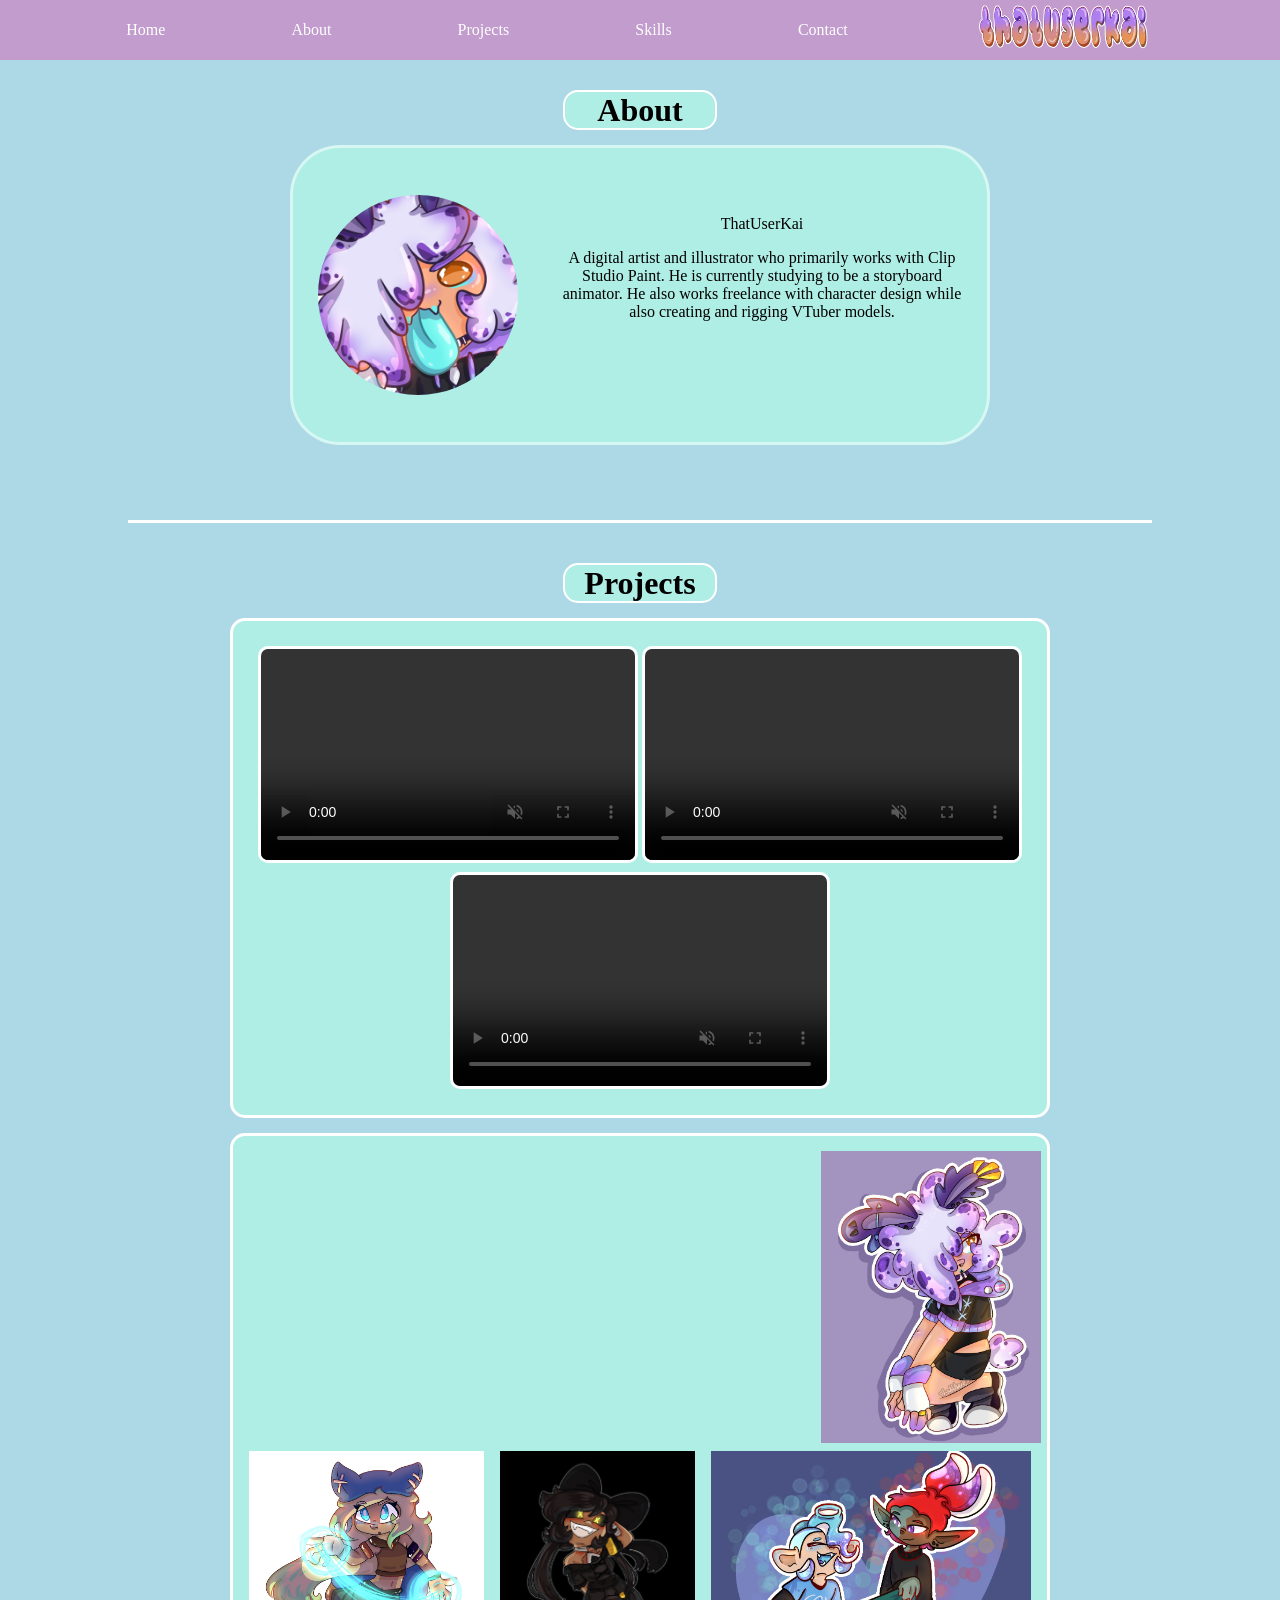
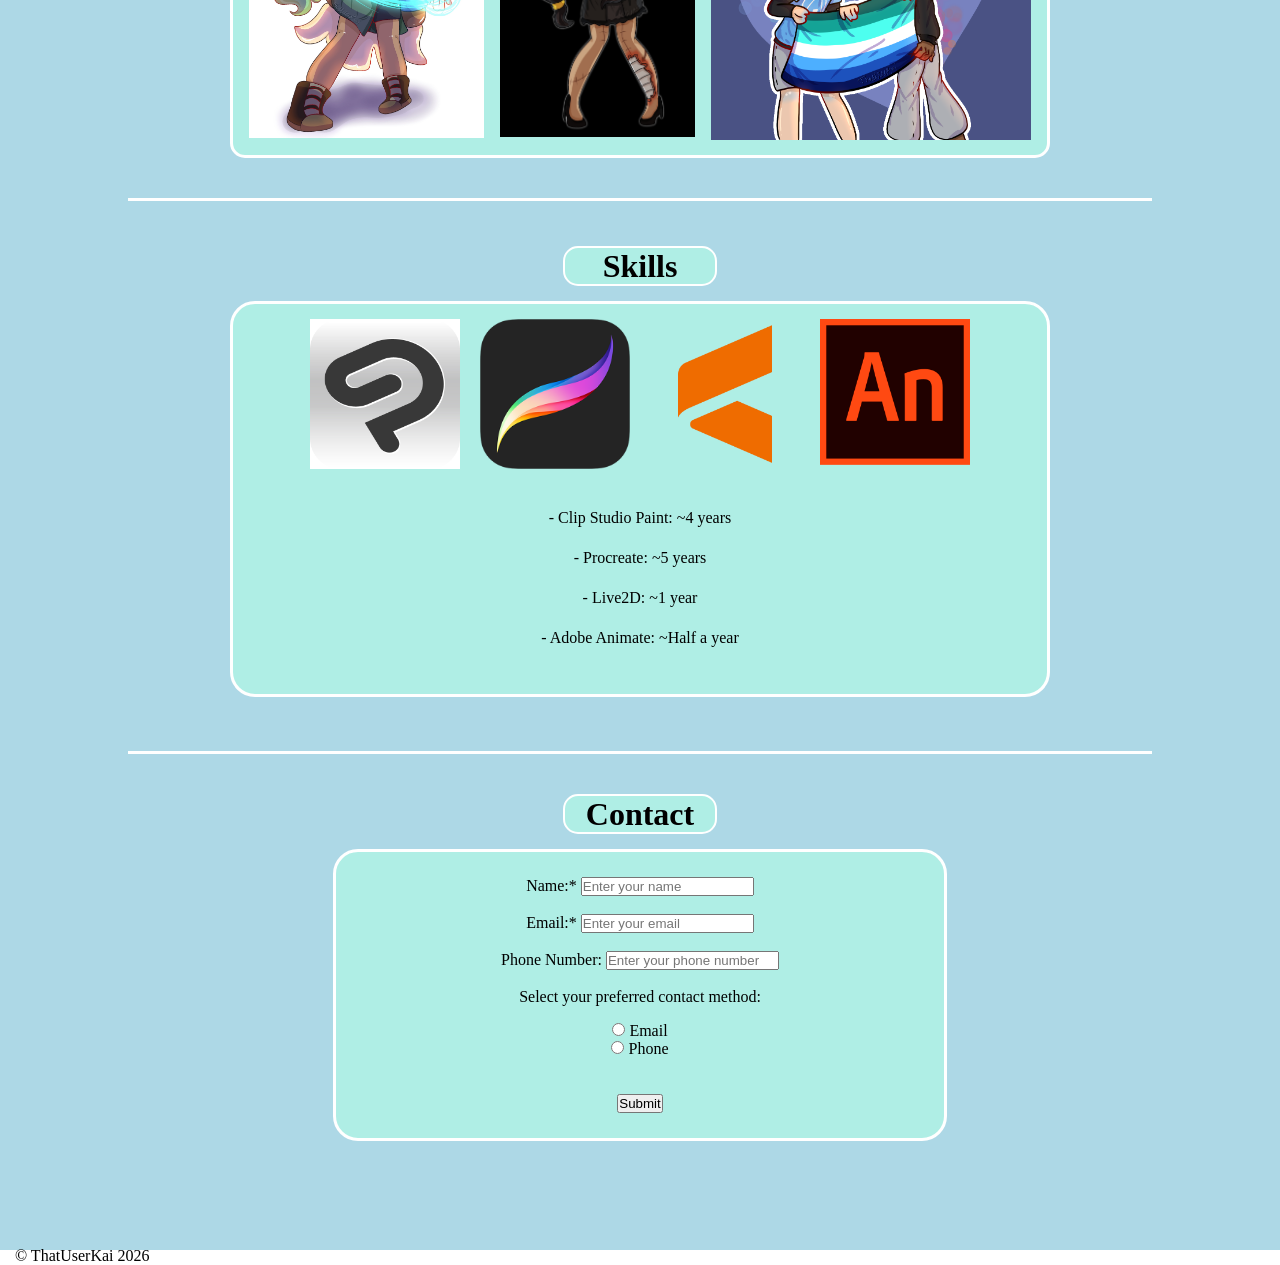
==== index.html @ f7bbb40c "commit" ====
<!DOCTYPE html>
<html lang="en">
 <head>
 <meta charset="UTF-8" />
 <meta http-equiv="X-UA-Compatible" content="IE=edge" />
 <meta name="viewport" content="width=device-width, initial-scale=1.0" />
 <title>Homework2</title>
 <link rel="stylesheet" href="styles.css">
 </head>
 <body>
    <nav>
        <a href="#home">Home</a>
        <a href="#home">About</a>
        <a href="#projects">Projects</a>
        <a href="#skills">Skills</a>
        <a href="#contact">Contact</a>
        <div class="logo">
            <img src="images/logo.png" alt="">
        </div>
    </nav>
        <div class="content">
            <header id="home"></header>
            <div class="about">
                <h1>About</h1>
                <div class="info">
                    <div class="icon"></div>
                    <div class="text">
                        <p>ThatUserKai</p>
                        <p>A digital artist and illustrator who primarily works with Clip Studio Paint. He is currently studying to be a storyboard animator. He also works freelance with character design while also creating and rigging VTuber models.</p>
                    </div>
                </div>
            </div>
            <div id="projects" class="line"></div>
            <div class="projects">
                <h1>Projects</h1>
                <div class="videos">
                    <div class="oneTwo">
                        <div class="videoOne">
                        <video controls autoplay loop muted>
                             <source src="videos/1.mov">
                            </video>
                    </div>
                    <div class="videoTwo">
                        <video controls autoplay loop muted>
                            <source src="videos/2.mov">
                        </video> 
                    </div>
                    </div>
                    <div class="videoThree">
                        <video controls autoplay loop muted>
                            <source src="videos/3.mov">
                        </video>  
                    </div>
                </div>
                <div class="images">
                    <div class="topImages">
                        <div class="artOne"></div>
                    <div class="artTwo"></div>
                    <div class="artThree"></div>
                    </div>
                    <div class="bottomImages">
                    <div class="artFour"></div>
                    <div class="artFive"></div>
                    <div class="artSix"></div>
                    </div>
                </div>
            </div>
            <div id="skills" class="line"></div>
            <div class="skills">
                <h1>Skills</h1>
                <div class="skillsContent">
                    <div class="skillsIcon">
                    <div class="iconOne"></div>
                    <div class="iconTwo"></div>
                    <div class="iconThree"></div>
                    <div class="iconFour"></div>
                </div>
                <p>
                    <p>- Clip Studio Paint: ~4 years</p>
                    <p>- Procreate: ~5 years</p>
                    <p>- Live2D: ~1 year</p>
                    <p>- Adobe Animate: ~Half a year</p>
                </p>
                </div>
            </div>
            <div class="line"></div>
            <div id="contact" class="contact">
                <h1>Contact</h1>
                <form action="submitPage.html" method="get">
                    <label for="name">Name:*</label>
                <input type="text" id="name" name="name" placeholder="Enter your name">
                <br><br>

                <label for="email">Email:*</label>
                <input type="email" id="email" name="email" placeholder="Enter your email">
                <br><br>

                <label for="phone">Phone Number:</label>
                <input type="phone"
                id="phone" name="phone" placeholder="Enter your phone number">
                <br><br>

                <p>Select your preferred contact method:</p>
                <input type="radio" id="email" name="contact" value="email">
                <label for="email">Email</label><br>
                <input type="radio" id="phone" name="contact" value="phone">
                <label for="phone">Phone</label><br>
                <br><br>

                <input type="submit" value="Submit">
                </form>
            
            </div>
            <br>
            <footer>
            <p>&copy; ThatUserKai 2026</p>
        </footer>
        </div>
 </body>
</html>
---- styles.css ----
* {
 margin: 0;
 padding: 0;
 box-sizing: border-box;
}
html, body {
 height: 100%
}
h1, h2, h3, h4, h5, h6, p {
 margin-bottom: 16px
}

nav {
  position: fixed;
  width: 100%;
  height: 60px;
  background-color: #c19ccc;
  display: flex;
  align-items: center;
  justify-content: space-evenly;
}

nav a {
  text-decoration: none;
  color: #fff;
}

.logo, img{
  width: 180px;
  align-items: center;
}

.content{
  margin: 0 auto;
  width: 100%;
  height: 2850px;
  background-color: lightblue;
}

.about{
  padding-top: 90px;
  margin: 0 auto;
  width: 80%;
  height: 500px;
  /*background-color: lightgreen;*/
  margin-bottom: 20px;
}
.projects{
  padding-top: 15px;
  margin: 0 auto;
  width: 80%;
  height: 1225px;
  /*background-color: lightsalmon;*/
  margin-bottom: 25px;
}
.skills{
  padding-top: 20px;
  margin: 0 auto;
  width: 80%;
  height: 500px;
  /* background-color: lightseagreen;*/
  margin-bottom: 25px;
}
.contact{
  padding-top: 15px;
  margin: 0 auto;
  width: 80%;
  height: 450px;
  /*background-color: lightskyblue;*/
}
footer{
  margin-left: 15px;
}
h1{
  margin: 0 auto;
  text-align: center;
  width: 15%;
  height: 40px;
  border: solid 2.5px;
  border-color: white;
  border-radius: 15px;
  background-color: rgba(176, 255, 229, 0.559);
  margin-bottom: 15px;
}
.info{
  border: solid;
  border-color: rgba(255, 255, 255, 0.493);
  border-radius: 50px;
  display: flex;
  justify-content: space-between;
  align-items: center;
  margin: 0 auto;
  width: 700px;
  height: 300px;
  background-color: rgba(176, 255, 229, 0.559);
}
.text{
  padding-top: 20px;
  margin-right: 25px;
  /*background-color: green;*/
  width: 400px;
  height: 200px;
  text-align: center;
}
.icon{
  margin: 25px;
  border-radius: 50%;
  background-image: url(images/lick_pfp.png);
  background-position: 0px -20px;
  background-repeat: no-repeat;
  background-size: 110%;
  width: 200px;
  height: 200px;
}
.line{
  margin: 0 auto;
  width: 80%;
  height: 3px;
  background-color: white;
  margin-bottom: 25px;
}

.skillsContent{
  margin: 0 auto;
  margin-top: 15px;
  width: 80%;
  border: solid;
  border-color: white;
  border-radius: 25px;
  background-color: rgba(176, 255, 229, 0.559);
}
.skillsIcon{
  padding-top: 15px;
  width: 700px;
  height: 150px;
  margin: 0 auto;
  display: flex;
  justify-content: space-evenly;
}
.iconOne{
  background-image: url(images/csp.jpg);
  background-repeat: no-repeat;
  background-size: 100%;
  width: 150px;
  height: 150px;
}
.iconTwo{
  background-image: url(images/procreate.png);
  background-repeat: no-repeat;
  background-size: 100%;
  width: 150px;
  height: 150px;
}
.iconThree{
  background-image: url(images/live2d.png);
  background-repeat: no-repeat;
  background-size: 100%;
  width: 150px;
  height: 150px;
}
.iconFour{
  background-image: url(images/animate.png);
  background-repeat: no-repeat;
  background-size: 100%;
  width: 150px;
  height: 150px;
}
.skills p{
  text-align: center;
  /*background-color: blue;*/
  margin: 0 auto;
  padding-top: 15px;
  width: 300px;
  height: 40px;
}

.videos{  
  border: solid 3px;
  border-color: white;
  border-radius: 15px;
  margin: 0 auto;
  width: 80%;
  height: 500px;
  margin-bottom: 15px;
  background-color: rgba(176, 255, 229, 0.559);
  /*background-color: blue;*/
}
.oneTwo{
  margin: 0 auto;
  width: 95%;
  display: flex;
  justify-content: space-evenly;
  margin-bottom: -20px;
}
.images{
  margin: 0 auto;
  padding-top: 15px;
  width: 80%;
  height: 625px;
  border: solid;
  border-radius: 15px;
  border-color: white;
  background-color: rgba(176, 255, 229, 0.559);
}

.videoOne video{
  margin-top: 25px;
  width: 380px;
  height: 217px;
  border-radius: 10px;
  border: solid;
  border-color: white;
  margin-bottom: 25px;
}
.videoTwo video{
  margin-top: 25px;
  width: 380px;
  height: 217px;
  border-radius: 10px;
  border: solid;
  border-color: white;
}
.videoThree{
  margin: 0 auto;
  width: 380px;
  height: 217px;
}
.videoThree video{
  width: 380px;
  height: 217px;
  border-radius: 10px;
  border: solid;
  border-color: white;
}
.topImages{
  height: 300px;
  display: flex;
  justify-content: space-evenly;;
}
.bottomImages{
  height: 300px;
  display: flex;
  justify-content: space-evenly;;
}
.artOne{
  background-image: url(images/Ciel.png);
  background-repeat: no-repeat;
  background-size: 100%;
  width: 225px;
  height: 400px;
}
.artTwo{
  background-image: url(images/bird.png);
  background-repeat: no-repeat;
  background-size: 100%;
  width: 345px;
  height: 500px;
}
.artThree{
  background-image: url(images/bnuuy.png);
  background-repeat: no-repeat;
  background-size: 100%;
  width: 220px;
}
.artFour{
  background-image: url(images/Emi.png);
  background-repeat: no-repeat;
  background-size: 100%;
  width: 235px;
}
.artFive{
  background-image: url(images/Cyn.png);
  background-repeat: no-repeat;
  background-size: 100%;
  width: 195px;
}
.artSix{
  background-image: url(images/gays.png);
  background-repeat: no-repeat;
  background-size: 100%;
  width: 320px;
}

form{
  border: solid 3px;
  border-color: white;
  border-radius: 25px;
  padding-top: 25px;
  padding-bottom: 25px;
  text-align: center;
  /*background-color: blue;*/
  margin: 0 auto;
  width: 60%;
  background-color: rgba(176, 255, 229, 0.559);
}

/*Submit Form*/

.content2{
  margin: 0 auto;
  padding-top: 125px;
  width: 100%;
  height: 618px;
  background-color: lightblue;
}

.box{
  margin: 0 auto;
  border: solid 3px;
  border-color: white;
  border-radius: 25px;
  width: 450px;
  height: 425px;
}
h2{
  padding-top: 25px;
  margin: 0 auto;
  text-align: center;
  width: 300px;
  height: 100px;
}
.box{
  margin: 0 auto;
}
.box p{
  margin: 0 auto;
  text-align: center;
  padding-top: 15px;
  width: 400px;
  height: 50px;
}
.heartEmoji{
  margin: 0 auto;
  background-image: url(images/Heart.png);
  background-repeat: no-repeat;
  background-size: 100%;
  border-radius: 100px;
  width: 150px;
  height: 150px;
  margin-bottom: 20px;
}
.homeButton{
  border: solid 2px;
  border-color: white;
  border-radius: 15px;
  margin: 0 auto;
  text-align: center;
  width: 50px;
  height: 20px;
  background-color: rgba(176, 255, 229, 0.559); 
}
.homeButton a{
  text-decoration: none;
}
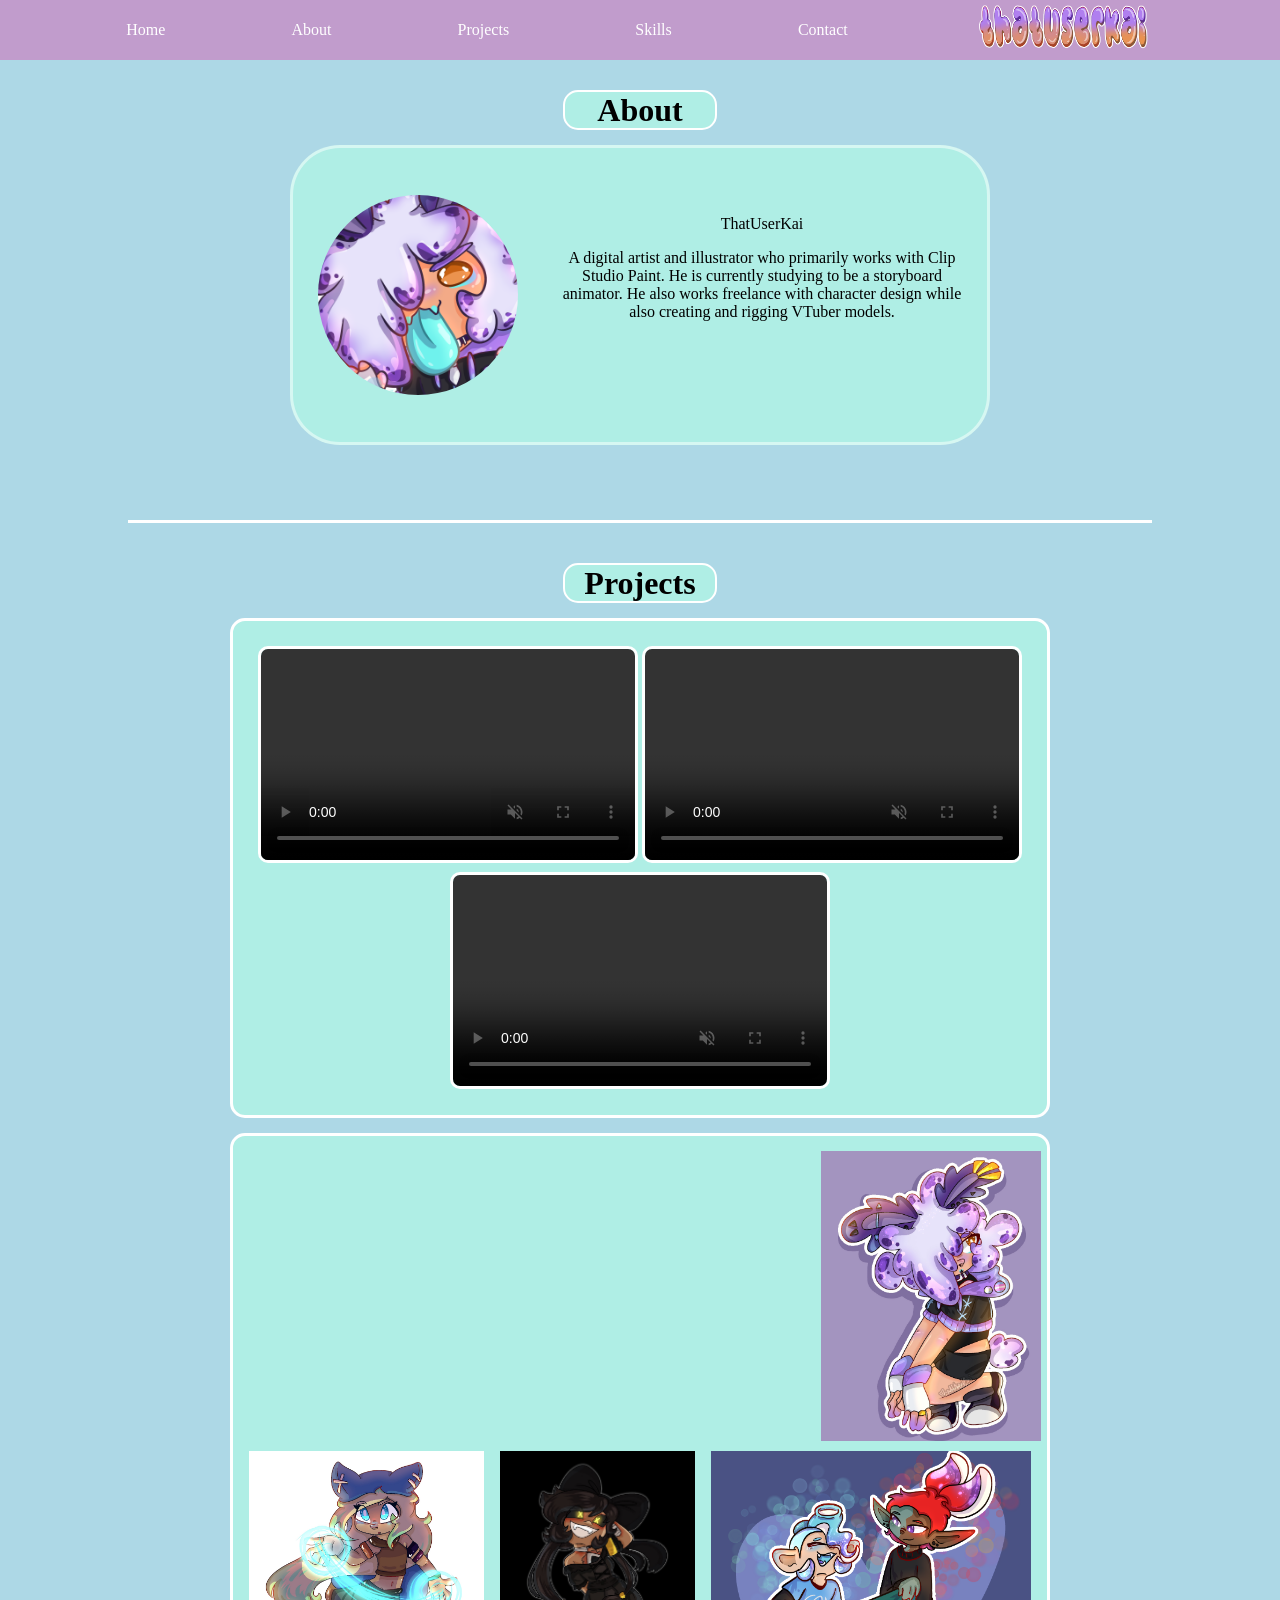
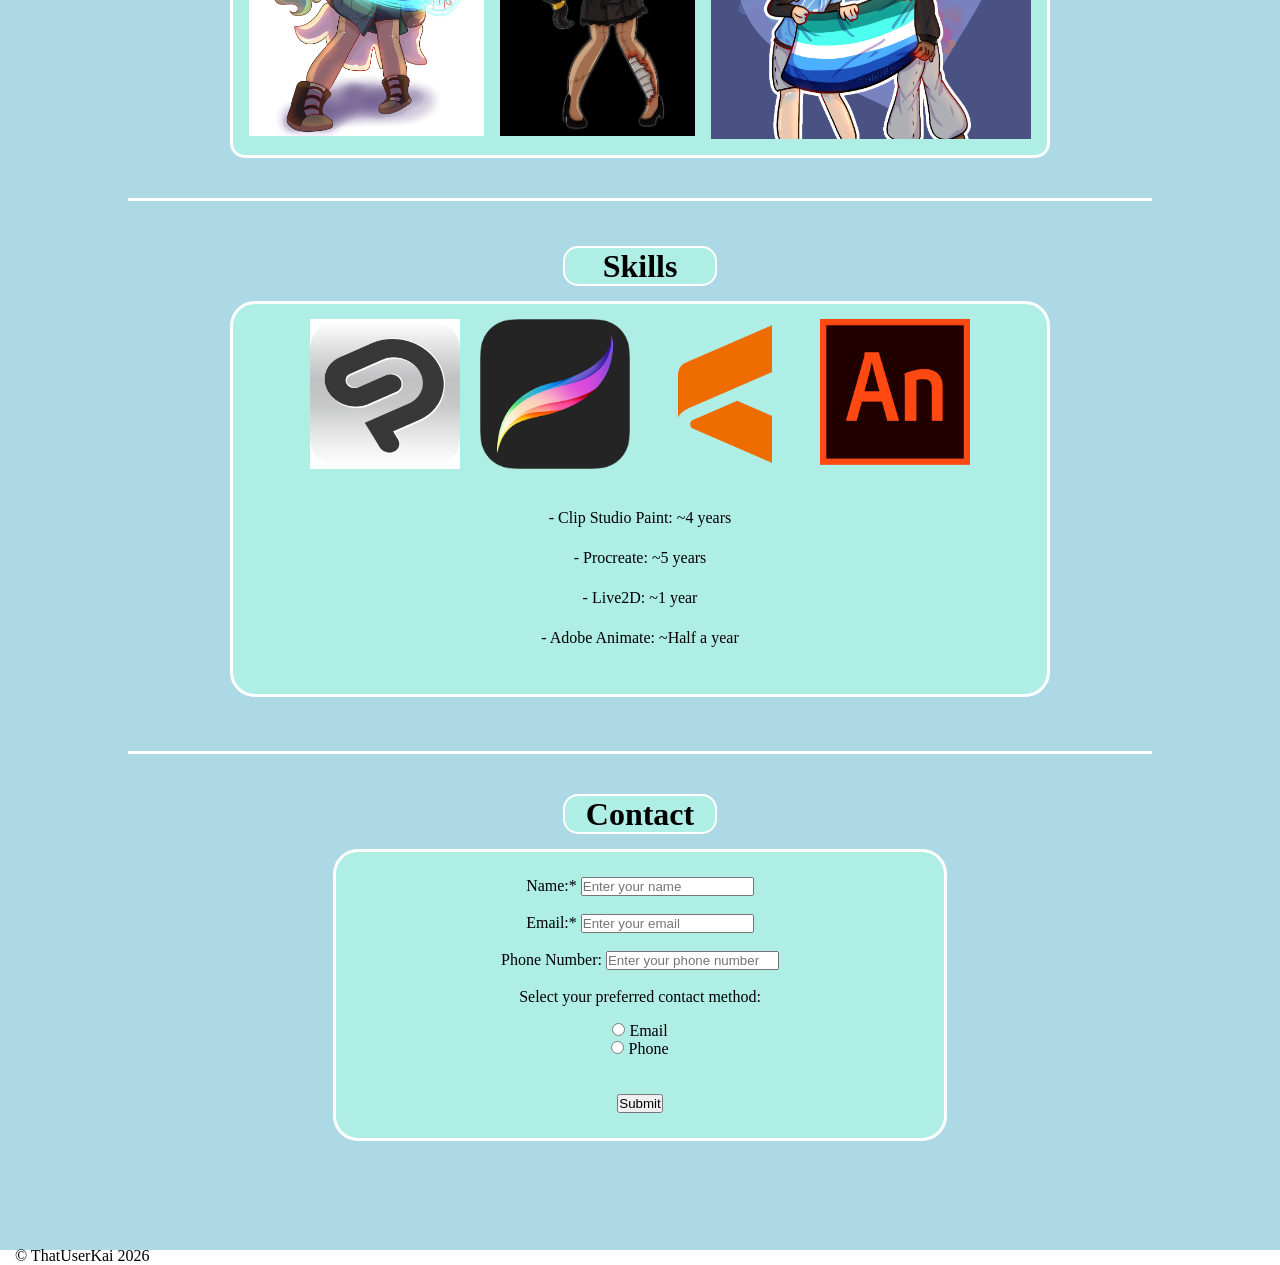
==== commit eaaf51b4: "commit" ====
--- a/index.html
+++ b/index.html
@@ -107,7 +107,7 @@
                 <label for="phone">Phone</label><br>
                 <br><br>
 
-                <input type="submit" value="Submit">
+                <input id="submitButton" type="submit" value="Submit">
                 </form>
             
             </div>
--- a/styles.css
+++ b/styles.css
@@ -247,38 +247,42 @@
   background-repeat: no-repeat;
   background-size: 100%;
   width: 225px;
-  height: 400px;
+  height: 285px;
 }
 .artTwo{
   background-image: url(images/bird.png);
   background-repeat: no-repeat;
   background-size: 100%;
   width: 345px;
-  height: 500px;
+  height: 290px;
 }
 .artThree{
   background-image: url(images/bnuuy.png);
   background-repeat: no-repeat;
   background-size: 100%;
   width: 220px;
+  height: 290px;
 }
 .artFour{
   background-image: url(images/Emi.png);
   background-repeat: no-repeat;
   background-size: 100%;
   width: 235px;
+  height: 285px;
 }
 .artFive{
   background-image: url(images/Cyn.png);
   background-repeat: no-repeat;
   background-size: 100%;
   width: 195px;
+  height: 285px;
 }
 .artSix{
   background-image: url(images/gays.png);
   background-repeat: no-repeat;
   background-size: 100%;
   width: 320px;
+  height: 288px;
 }
 
 form{
@@ -303,7 +307,6 @@
   height: 618px;
   background-color: lightblue;
 }
-
 .box{
   margin: 0 auto;
   border: solid 3px;
@@ -351,4 +354,97 @@
 }
 .homeButton a{
   text-decoration: none;
+}
+
+/*Hover*/
+nav a:hover{
+  border-radius: 5px;
+  background-color: #6c248287;
+  transition-duration: .5s;
+  transform: scale(1.025);
+  box-shadow: 0 4px 8px rgba(0, 0, 0, 0.2);
+}
+.artOne{
+  transition: transform 0.5s ease;
+}
+.artOne:hover{
+  transform: scale(1.025);
+  box-shadow: 0 4px 8px rgba(0, 0, 0, 0.2);
+}
+.artTwo{
+  transition: transform 0.5s ease;
+}
+.artTwo:hover{
+  transform: scale(1.025);
+  box-shadow: 0 4px 8px rgba(0, 0, 0, 0.2);
+}
+.artThree{
+  transition: transform 0.5s ease;
+}
+.artThree:hover{
+  transform: scale(1.025);
+  box-shadow: 0 4px 8px rgba(0, 0, 0, 0.2);
+}
+.artFour{
+  transition: transform 0.5s ease;
+}
+.artFour:hover{
+  transform: scale(1.025);
+  box-shadow: 0 4px 8px rgba(0, 0, 0, 0.2);
+}
+.artFive{
+  transition: transform 0.5s ease;
+}
+.artFive:hover{
+  transform: scale(1.025);
+  box-shadow: 0 4px 8px rgba(0, 0, 0, 0.2);
+}
+.artSix{
+  transition: transform 0.5s ease;
+}
+.artSix:hover{
+  transform: scale(1.025);
+  box-shadow: 0 4px 8px rgba(0, 0, 0, 0.2);
+}
+
+.iconOne{
+  transition: transform 0.5s ease;
+}
+.iconOne:hover{
+  transform: scale(1.025);
+  box-shadow: 0 4px 8px rgba(0, 0, 0, 0.2);
+}
+.iconTwo{
+  transition: transform 0.5s ease;
+}
+.iconTwo:hover{
+  border-radius: 35px;
+  transform: scale(1.025);
+  box-shadow: 0 4px 8px rgba(0, 0, 0, 0.2);
+}
+.iconThree{
+  transition: transform 0.5s ease;
+}
+.iconThree:hover{
+  border-radius: 50px;
+  transform: scale(1.025);
+  box-shadow: 0 4px 8px rgba(0, 0, 0, 0.2);
+}
+.iconFour{
+  transition: transform 0.5s ease;
+}
+.iconFour:hover{
+  transform: scale(1.025);
+  box-shadow: 0 4px 8px rgba(0, 0, 0, 0.2);
+}
+#submitButton:hover{
+  transform: scale(1.025);
+  box-shadow: 0 4px 8px rgba(0, 0, 0, 0.2);
+}
+.homeButton{
+  transition: transform 0.5s ease;
+}
+.homeButton:hover{
+  transform: scale(1.025);
+  box-shadow: 0 4px 8px rgba(0, 0, 0, 0.2);
 }
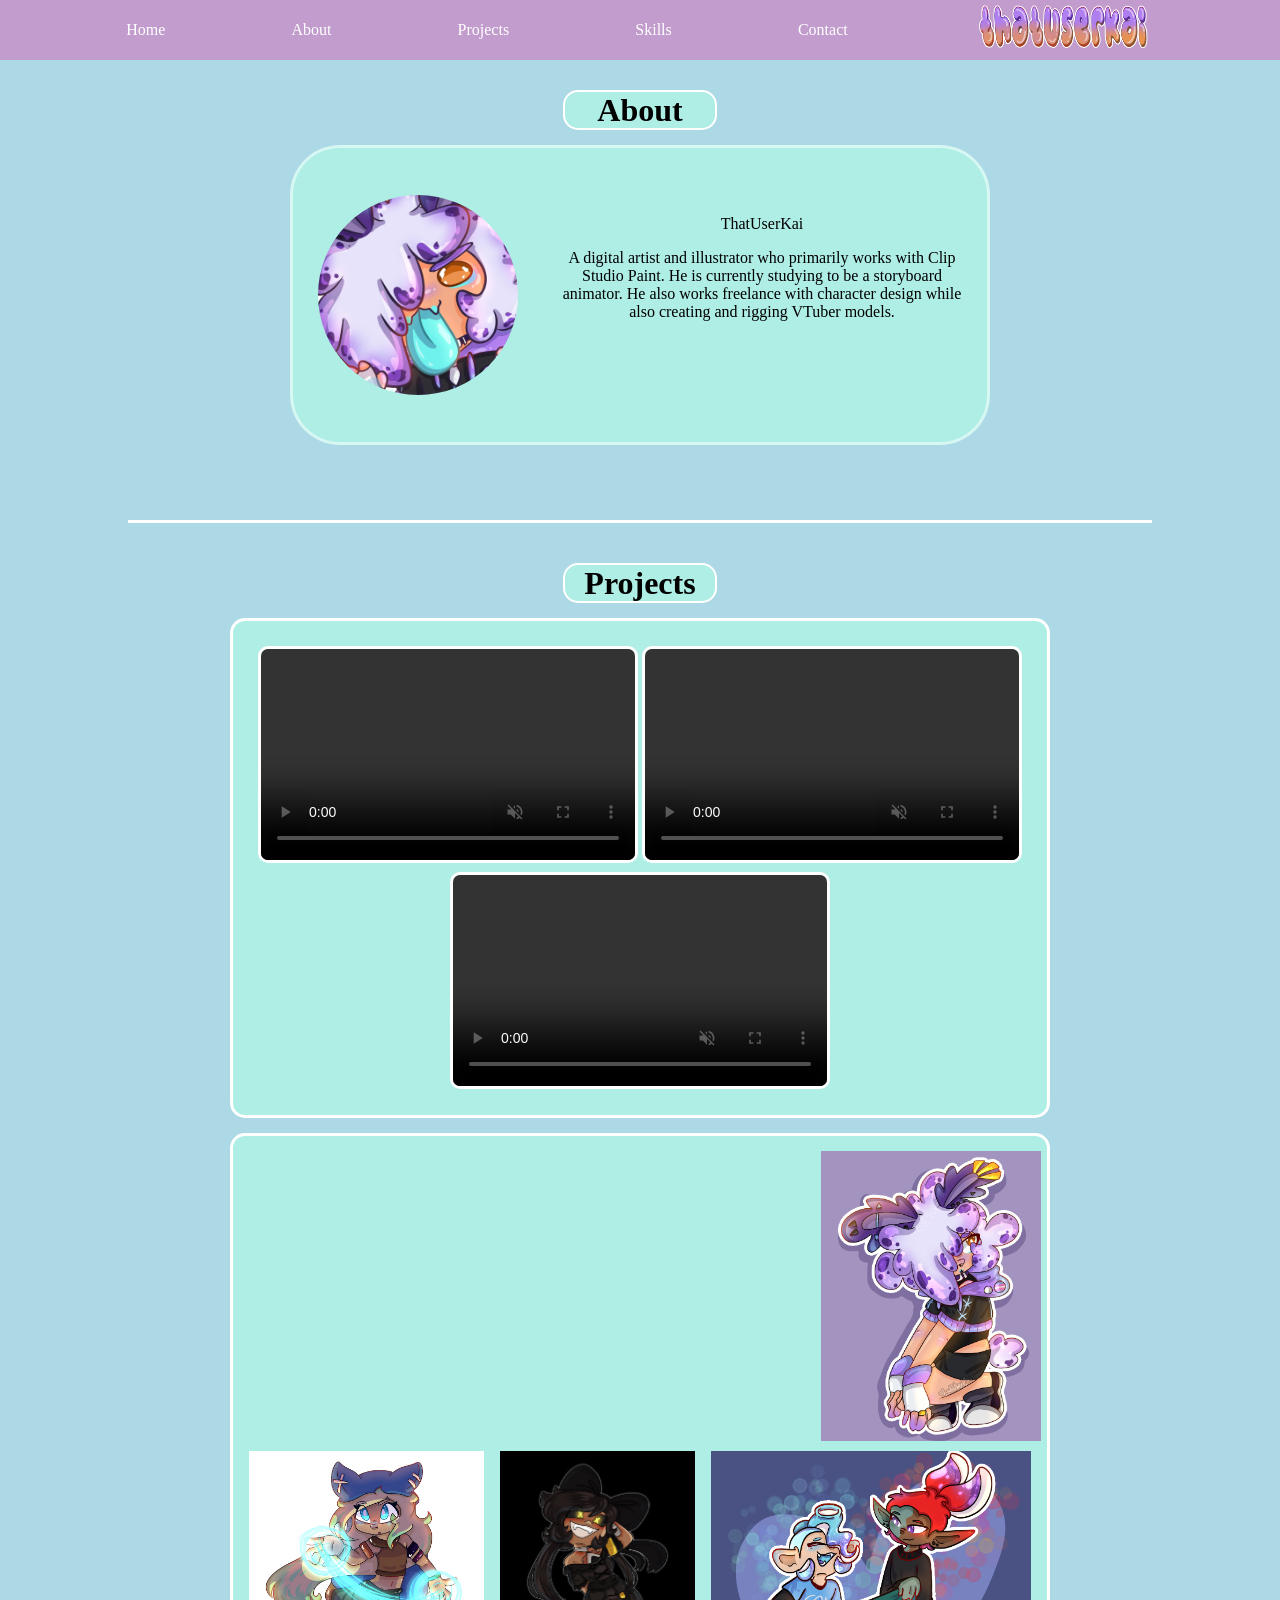
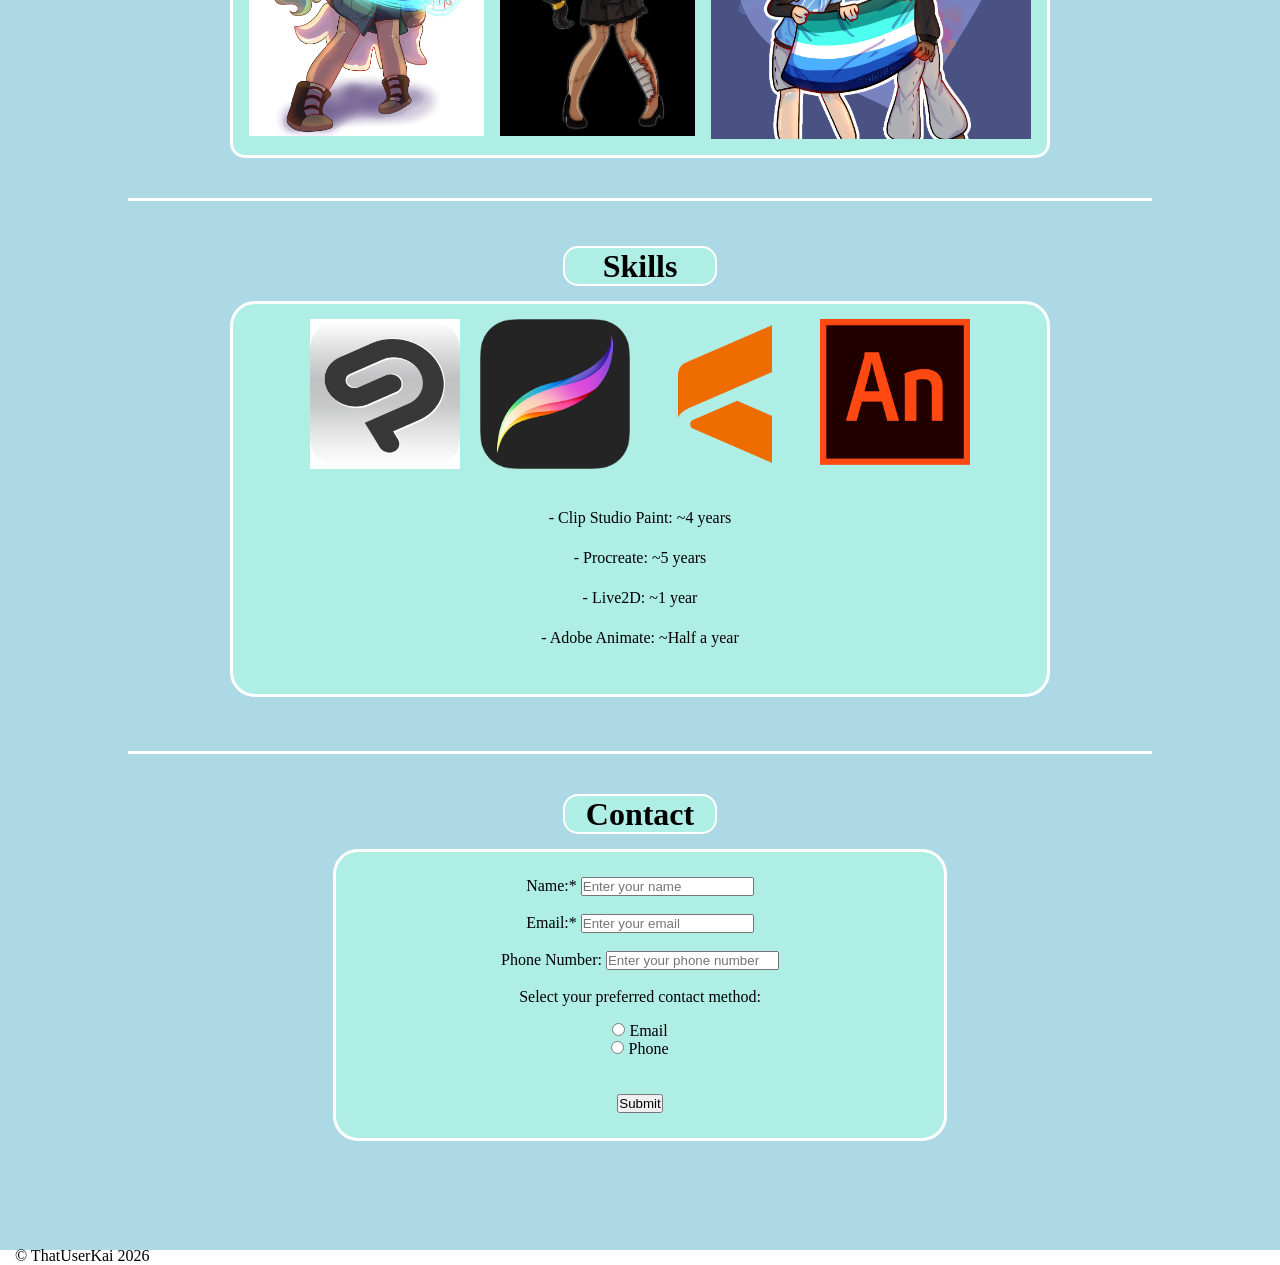
==== commit 56bb5a6b: "updates" ====
--- a/index.html
+++ b/index.html
@@ -18,7 +18,7 @@
             <img src="images/logo.png" alt="">
         </div>
     </nav>
-        <div class="content">
+        <div id="fade-in-element" class="content">
             <header id="home"></header>
             <div class="about">
                 <h1>About</h1>
--- a/styles.css
+++ b/styles.css
@@ -12,6 +12,7 @@
 
 nav {
   position: fixed;
+  z-index: 1;
   width: 100%;
   height: 60px;
   background-color: #c19ccc;
@@ -447,4 +448,19 @@
 .homeButton:hover{
   transform: scale(1.025);
   box-shadow: 0 4px 8px rgba(0, 0, 0, 0.2);
-}+}
+
+.about, .projects, .box{
+  animation-name: fadeIn;
+  animation-duration: .25s;
+  animation-fill-mode: forwards;
+}
+
+@keyframes fadeIn {
+  from {
+    opacity: 0;
+  }
+  to {
+    opacity: 100%;
+  }
+}
